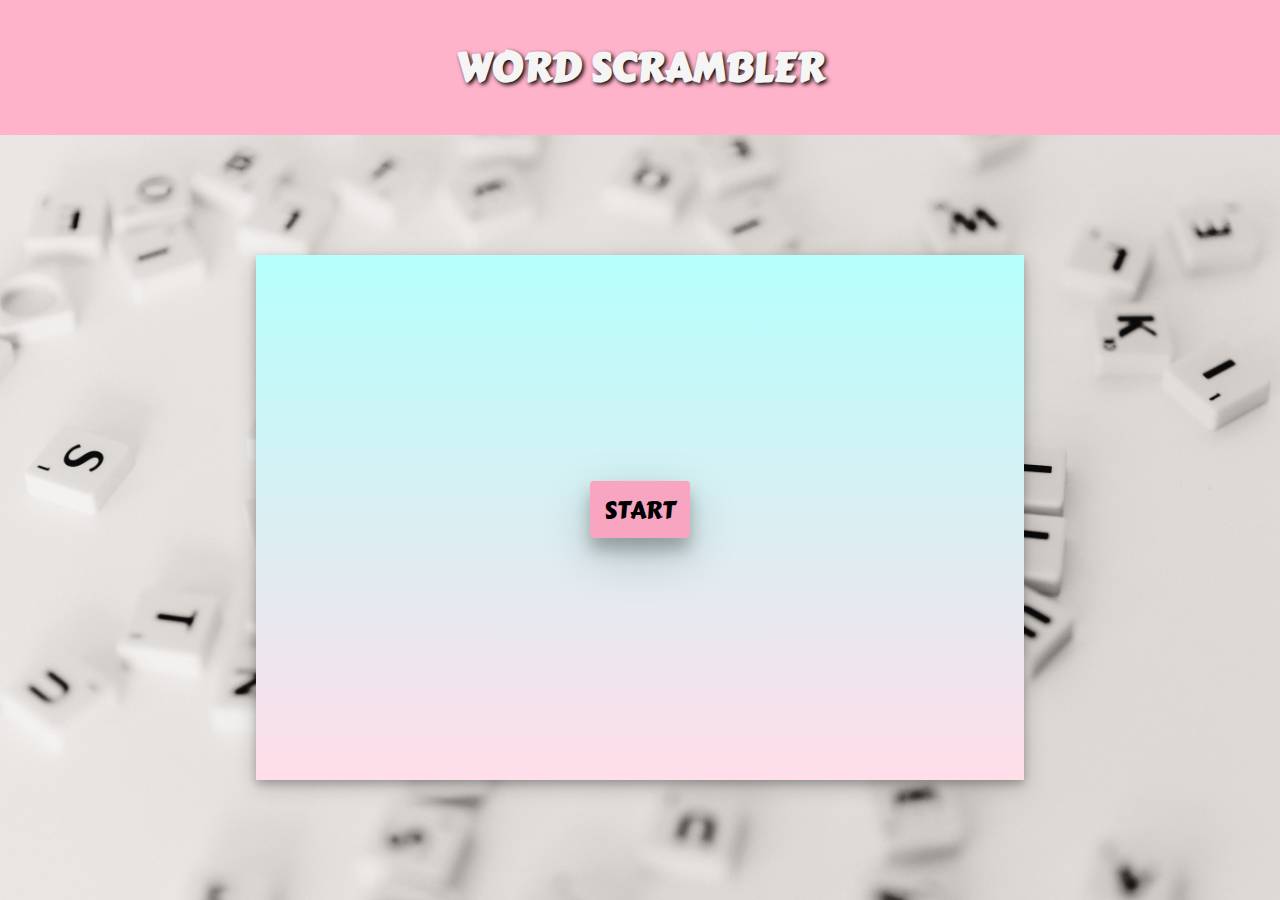
==== index.html @ 80bc5f13 "Add files via upload" ====
<!DOCTYPE html>
<html>

<head>
  <meta charset="utf-8">
  <title>Word Scramble Game</title>
  <link rel="stylesheet" href="style.css">
  <link href="https://fonts.googleapis.com/css?family=Carter+One|Source+Sans+Pro&display=swap" rel="stylesheet">
  <meta name="viewport" content="width=device-width, initial-scale=1.0">
</head>

<body>
  <header>
    <h1 class="anime">Word Scrambler</h1>
  </header>
  <section>
    <div class="gamearea">
      <h3 id="message" class="msg"></h3>
      <div class="scoreboard" id="scoreboard" style="display: none;">
        <h3>Final Scores</h3>
        <ul id="scoreList"></ul>
      </div>
      <h3 id="score" style="display: none;">Score: 0</h3> <!-- Hide the score initially -->
      <br>
      <button class="btn" id="startButton" onclick="startGame()">START</button>
      <div id="wordBank" ondrop="drop(event)" ondragover="allowDrop(event)"></div>
      <br><br>
      <div id="dropZone" class="dropZone" ondrop="drop(event)" ondragover="allowDrop(event)"></div>
      <input type="text" class="hidden">
      <br>
      <button id="restartButton" style="display: none;" onclick="restartGame()">RESTART</button>
    </div>
    <div class="scoreboard" id="scoreboard" style="display: none;">
      <h3>Final Scores</h3>
      <ul id="scoreList"></ul>
    </div>
  </section>
  <script src="script.js" defer></script>
</body>

</html>
---- style.css ----
* {
    margin: 0;
    padding: 0;
    box-sizing: border-box;
}

header {
    width: auto;
    line-height: 15vh;
    background-color: #FFB3CB;
}

h1 {
    text-align: center;
    color: whitesmoke;
    text-transform: uppercase;
    font-size: 2.5rem;
    letter-spacing: normal;
    text-shadow: 2px 2px 4px #000000;
    font-family: 'Carter One', cursive;
}

@keyframes shadowEffect {
    0% {
        text-shadow: 2px 2px 4px rgba(0, 0, 0, 0.5);
    }

    50% {
        text-shadow: -2px -2px 4px rgba(255, 255, 255, 0.8);
    }

    100% {
        text-shadow: 2px 2px 4px rgba(0, 0, 0, 0.5);
    }
}

.anime {
    animation: shadowEffect 3s infinite;
}

section {
    height: 85vh;
    display: flex;
    justify-content: center;
    align-items: center;
    background-image: url('assets/images/image.jpg');
    background-size: cover;
}

.gamearea {
    width: 60%;
    height: 525px;
    padding: 20px;
    background-color: #FFDEE9;
    background-image: linear-gradient(0deg, #FFDEE9 0%, #B5FFFC 100%);
    display: flex;
    flex-direction: column;
    justify-content: center;
    align-items: center;
    box-shadow: 0 4px 8px 0 rgba(0, 0, 0, 0.2), 0 6px 20px 0 rgba(0, 0, 0, 0.19);
}

h3 {
    text-align: center;
    font-size: 1.8rem;
    color: #f78fb3;
}

input {
    width: 40%;
    padding: 15px 0;
    text-align: center;
    border-radius: 25px;
    outline: none;
    border: none;
    background-color: #f78fb3;
    color: white;
    margin: 2em 0;
    font-size: 1.1em;
    font-family: 'Carter One', cursive;
}

button {
    display: inline-block;
    border-radius: 4px;
    background-color: #f8a5c2;
    border: none;
    color: black;
    text-align: center;
    font-family: 'Carter One', cursive;
    font-size: 15px;
    padding: 10px;
    width: 100px;
    transition: all 0.5s;
    cursor: pointer;
    box-shadow: 0 12px 16px 0 rgba(0, 0, 0, 0.24), 0 17px 50px 0 rgba(0, 0, 0, 0.19);
}

button:hover {
    background-color: whitesmoke;
    box-shadow: 0 12px 16px 0 rgba(0, 0, 0, 0.24), 0 17px 50px 0 rgba(0, 0, 0, 0.19);
}

.hidden {
    display: none;
}

#wordBank,
#dropZone {
    display: none;
    padding: 15px;
    background-color: #f8a5c2;
    width: 80%;
    min-height: 25%;
    text-align: center;
    box-shadow: 0 12px 16px 0 rgba(0, 0, 0, 0.24), 0 17px 50px 0 rgba(0, 0, 0, 0.19);
}

.draggable {
    display: inline-block;
    padding: 5px;
    background-color: white;
    cursor: move;
    margin: 5px;
    width: 35px;
    font-family: 'Carter One', cursive;
    font-size: larger;
}

.droppable {
    display: inline-block;
    padding: 5px;
    background-color: white;
    cursor: move;
    margin: 5px;
    width: 35px;
    font-family: 'Carter One', cursive;
    font-size: larger;
}

.droppable-box {
    width: 35px;
    height: 40px;
    display: inline-block;
    justify-content: center;
    align-items: center;
    font-size: 1.2rem;
    font-family: 'Carter One', cursive;
    margin: 0 5px;
    background-color: white;
}

.droppable-box.filled {
    background-color: white;
    border: 1px solid transparent;
}

#message {
    margin-top: 20px;
    font-weight: bold;
    text-shadow: 2px 2px 4px #000000;
    font-family: 'Carter One', cursive;
}

.scoreboard {
    width: 100%;
    text-align: center;
    margin-top: 20px;
}

.scoreboard h3 {
    color: black;
    font-family: 'Carter One', cursive;
    font-size: 25px;
}

.scoreboard ul {
    list-style-type: none;
}

.scoreboard li {
    margin: 5px;
    font-size: 1.2rem;
    font-family: 'Carter One', cursive;
}

#startButton {
    font-size: 1.5rem;
}

#restartButton {
    font-size: 1rem;
}
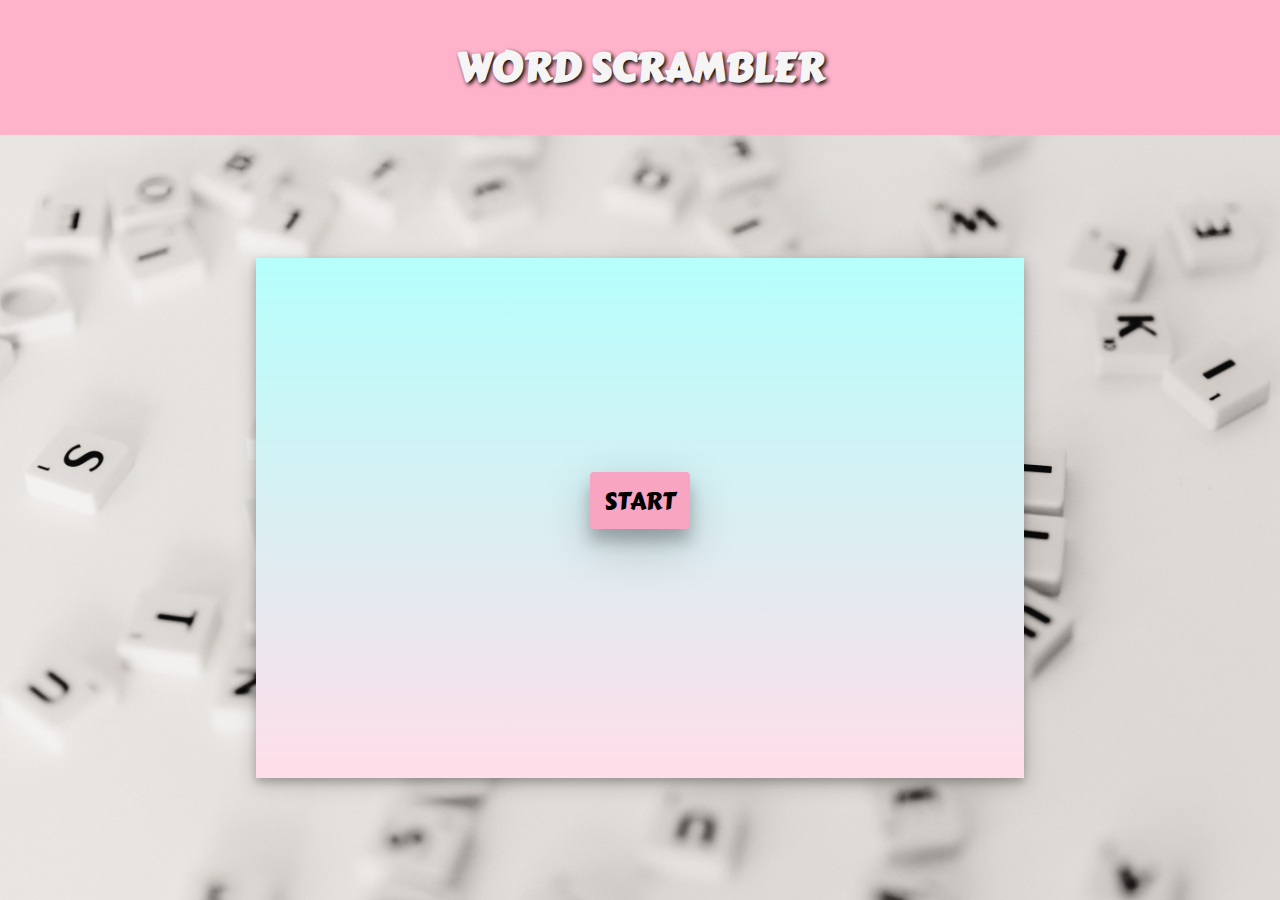
==== commit 40bc009d: "index.html" ====
--- a/index.html
+++ b/index.html
@@ -19,10 +19,10 @@
       <div class="scoreboard" id="scoreboard" style="display: none;">
         <h3>Final Scores</h3>
         <ul id="scoreList"></ul>
+        <h3 id="score" style="display: none;">Score: 0</h3>
       </div>
-      <h3 id="score" style="display: none;">Score: 0</h3> <!-- Hide the score initially -->
-      <br>
       <button class="btn" id="startButton" onclick="startGame()">START</button>
+      <div id="hint" class="hint"></div>
       <div id="wordBank" ondrop="drop(event)" ondragover="allowDrop(event)"></div>
       <br><br>
       <div id="dropZone" class="dropZone" ondrop="drop(event)" ondragover="allowDrop(event)"></div>
@@ -38,4 +38,4 @@
   <script src="script.js" defer></script>
 </body>
 
-</html>+</html>
--- a/style.css
+++ b/style.css
@@ -49,7 +49,7 @@
 
 .gamearea {
     width: 60%;
-    height: 525px;
+    height: 520px;
     padding: 20px;
     background-color: #FFDEE9;
     background-image: linear-gradient(0deg, #FFDEE9 0%, #B5FFFC 100%);
@@ -65,7 +65,12 @@
     font-size: 1.8rem;
     color: #f78fb3;
 }
+.hint{
+    color: #000000;
+    font-family: 'Carter One', cursive;
+    font-size: large;
 
+}
 input {
     width: 40%;
     padding: 15px 0;
@@ -111,7 +116,7 @@
     padding: 15px;
     background-color: #f8a5c2;
     width: 80%;
-    min-height: 25%;
+    min-height: 20%;
     text-align: center;
     box-shadow: 0 12px 16px 0 rgba(0, 0, 0, 0.24), 0 17px 50px 0 rgba(0, 0, 0, 0.19);
 }
@@ -190,4 +195,4 @@
 
 #restartButton {
     font-size: 1rem;
-}+}
